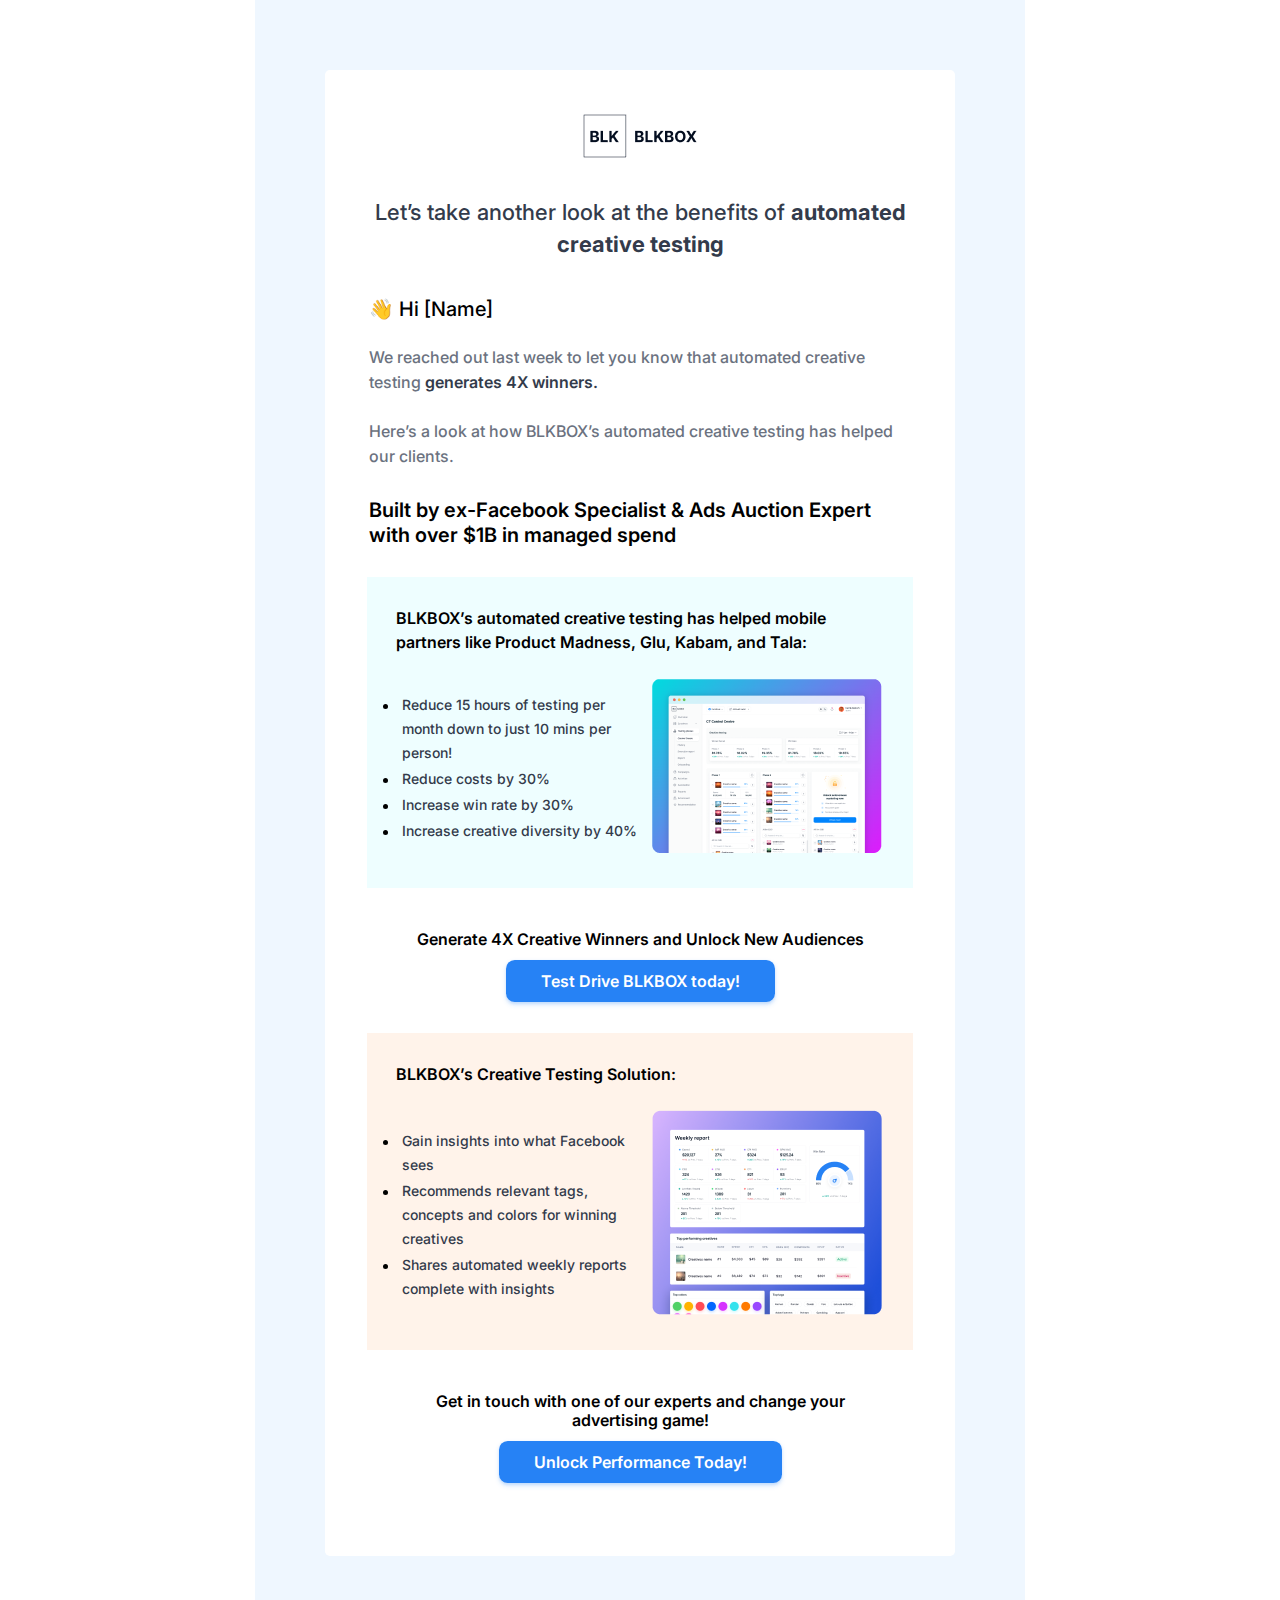
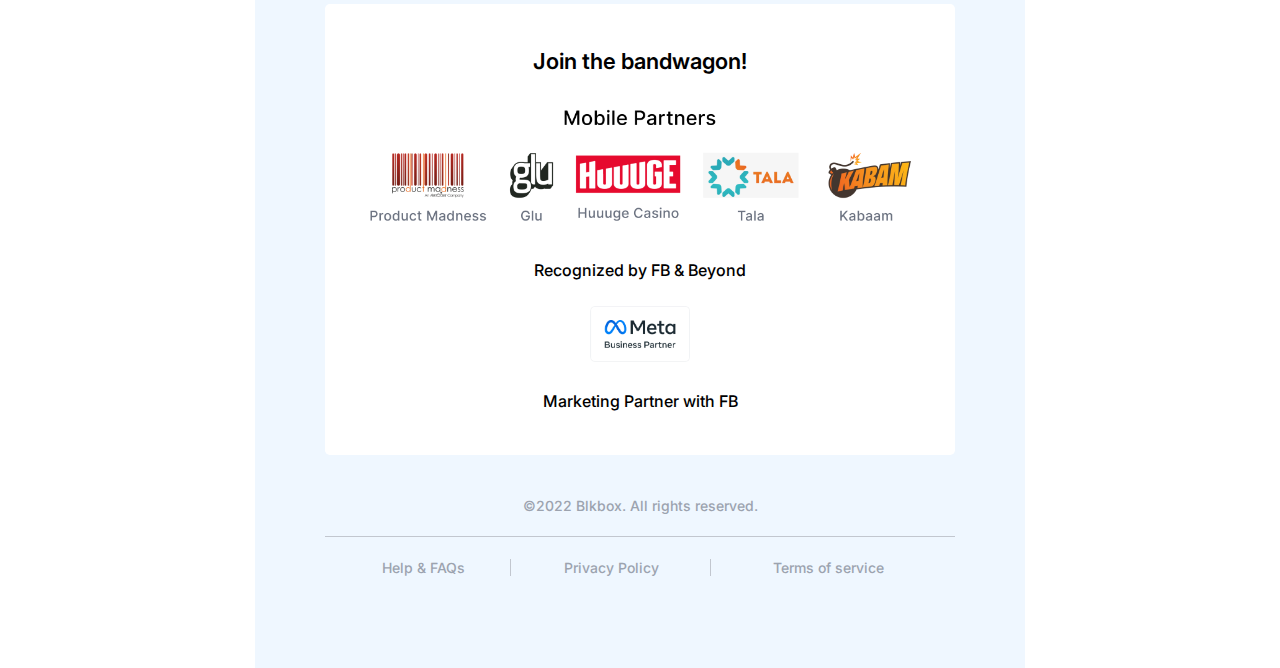
==== index.html @ ab75a980 "completed email-template" ====
<!DOCTYPE html>
<html>
  <head>
    <title>Title of the document</title>
    <link rel="stylesheet" href="./style.css" />
    <link rel="preconnect" href="https://fonts.googleapis.com" />
    <link rel="preconnect" href="https://fonts.gstatic.com" crossorigin />
    <link
      href="https://fonts.googleapis.com/css2?family=Inter:wght@100;200;300;400;500;600;700;800;900&display=swap"
      rel="stylesheet"
    />
  </head>

  <body>
    <div class="container">
      <div class="wrapper">
        <table>
          <tbody>
            <tr>
              <th style="padding-bottom: 32px">
                <img src="./images/Group 48096041.png" />
              </th>
            </tr>

            <tr>
              <td
                style="
                  font-family: 'Inter', Helvetica, Arial, sans-serif;
                  font-size: 22px;
                  text-align: center;
                  font-weight: 500;
                  line-height: 32px;
                  color: #333b4b;
                  padding-bottom: 35px;
                "
              >
                Let’s take another look at the benefits of
                <span style="font-weight: bold"
                  >automated creative testing</span
                >
              </td>
            </tr>

            <tr>
              <td
                style="
                  font-weight: 500;
                  font-size: 20px;
                  padding-bottom: 22px;
                  font-family: 'Inter', Helvetica, Arial, sans-serif;
                "
              >
                👋 Hi [Name]
              </td>
            </tr>

            <tr>
              <td
                style="
                  font-size: 16px;
                  font-weight: 500;
                  padding-bottom: 22px;
                  font-family: 'Inter', Helvetica, Arial, sans-serif;
                  color: #6b7280;
                  line-height: 25px;
                "
              >
                We reached out last week to let you know that automated creative
                testing
                <span style="font-weight: 600; color: #333b4b"
                  >generates 4X winners.</span
                >
              </td>
            </tr>

            <tr>
              <td
                style="
                  font-size: 16px;
                  font-weight: 500;
                  padding-bottom: 27px;
                  font-family: 'Inter', Helvetica, Arial, sans-serif;
                  color: #6b7280;
                  line-height: 25px;
                "
              >
                Here’s a look at how BLKBOX’s automated creative testing has
                helped our clients.
              </td>
            </tr>

            <tr>
              <td
                style="
                  font-size: 20px;
                  font-weight: 600;
                  padding-bottom: 27px;
                  font-family: 'Inter', Helvetica, Arial, sans-serif;
                  line-height: 25px;
                "
              >
                Built by ex-Facebook Specialist & Ads Auction Expert with over
                $1B in managed spend
              </td>
            </tr>
          </tbody>
        </table>

        <table
          style="
            background: #eefeff;
            padding: 27px;
            font-family: 'Inter', Helvetica, Arial, sans-serif;
          "
        >
          <tbody>
            <tr>
              <td
                style="
                  font-style: normal;
                  font-weight: 600;
                  font-size: 16px;
                  line-height: 24px;
                  padding-bottom: 20px;
                "
              >
                BLKBOX’s automated creative testing has helped mobile partners
                like Product Madness, Glu, Kabam, and Tala:
              </td>
            </tr>

            <tr>
              <td>
                <table>
                  <tbody
                    style="font-family: 'Inter', Helvetica, Arial, sans-serif"
                  >
                    <tr>
                      <td>
                        <!-- bullets -->
                        <table>
                          <tbody>
                            <tr>
                              <td style="vertical-align: top; padding-top: 2px">
                                <li></li>
                              </td>
                              <td
                                style="
                                  font-weight: 500;
                                  font-size: 14px;
                                  line-height: 24px;
                                  color: #333b4b;
                                "
                              >
                                Reduce 15 hours of testing per month down to
                                just 10 mins per person!
                              </td>
                            </tr>
                            <tr>
                              <td style="vertical-align: top; padding-top: 2px">
                                <li></li>
                              </td>
                              <td
                                style="
                                  font-weight: 500;
                                  font-size: 14px;
                                  line-height: 24px;
                                  color: #333b4b;
                                "
                              >
                                Reduce costs by 30%
                              </td>
                            </tr>
                            <tr>
                              <td style="vertical-align: top; padding-top: 2px">
                                <li></li>
                              </td>
                              <td
                                style="
                                  font-weight: 500;
                                  font-size: 14px;
                                  line-height: 24px;
                                  color: #333b4b;
                                "
                              >
                                Increase win rate by 30%
                              </td>
                            </tr>
                            <tr>
                              <td style="vertical-align: top; padding-top: 2px">
                                <li></li>
                              </td>
                              <td
                                style="
                                  font-weight: 500;
                                  font-size: 14px;
                                  line-height: 24px;
                                  color: #333b4b;
                                "
                              >
                                Increase creative diversity by 40%
                              </td>
                            </tr>
                          </tbody>
                        </table>
                      </td>
                      <td>
                        <img src="./images/multi-color 1.png" />
                      </td>
                    </tr>
                  </tbody>
                </table>
              </td>
            </tr>
          </tbody>
        </table>

        <table
          style="
            margin: 2.5rem auto;
            font-family: 'Inter', Helvetica, Arial, sans-serif;
          "
        >
          <tbody>
            <tr>
              <td
                style="
                  font-size: 16px;
                  line-height: 19px;
                  font-weight: 600;
                  padding-bottom: 20px;
                "
              >
                Generate 4X Creative Winners and Unlock New Audiences
              </td>
            </tr>
            <tr>
              <td style="text-align: center">
                <a
                  href="#"
                  style="
                    background: #2682f5;
                    text-align: center;
                    padding: 11px 35px;
                    border-radius: 8.7px;
                    color: white;
                    box-shadow: 0px 1.26263px 2.52525px rgba(38, 130, 245, 0.14),
                      0px 2.52525px 5.05051px rgba(38, 130, 245, 0.16);
                    font-size: 16px;
                    line-height: 19px;
                    font-weight: 600;
                  "
                  >Test Drive BLKBOX today!</a
                >
              </td>
            </tr>
          </tbody>
        </table>

        <table
          style="
            background: #fff3ea;
            padding: 27px;
            font-family: 'Inter', Helvetica, Arial, sans-serif;
          "
        >
          <tbody>
            <tr>
              <td
                style="
                  font-style: normal;
                  font-weight: 600;
                  font-size: 16px;
                  line-height: 24px;
                  padding-bottom: 20px;
                "
              >
                BLKBOX’s Creative Testing Solution:
              </td>
            </tr>
            <tr>
              <td>
                <table>
                  <tbody>
                    <tr>
                      <td>
                        <table>
                          <tbody>
                            <tr>
                              <td style="vertical-align: top; padding-top: 2px">
                                <li></li>
                              </td>
                              <td
                                style="
                                  font-weight: 500;
                                  font-size: 14px;
                                  line-height: 24px;
                                  color: #333b4b;
                                "
                              >
                                Gain insights into what Facebook sees
                              </td>
                            </tr>
                            <tr>
                              <td style="vertical-align: top; padding-top: 2px">
                                <li></li>
                              </td>
                              <td
                                style="
                                  font-weight: 500;
                                  font-size: 14px;
                                  line-height: 24px;
                                  color: #333b4b;
                                "
                              >
                                Recommends relevant tags, concepts and colors
                                for winning creatives
                              </td>
                            </tr>
                            <tr>
                              <td style="vertical-align: top; padding-top: 2px">
                                <li></li>
                              </td>
                              <td
                                style="
                                  font-weight: 500;
                                  font-size: 14px;
                                  line-height: 24px;
                                  color: #333b4b;
                                "
                              >
                                Shares automated weekly reports complete with
                                insights
                              </td>
                            </tr>
                          </tbody>
                        </table>
                      </td>
                      <td>
                        <img src="./images/multi-color 1 (1).png" />
                      </td>
                    </tr>
                  </tbody>
                </table>
              </td>
            </tr>
          </tbody>
        </table>

        <table
          style="
            margin: 2.5rem auto;
            font-family: 'Inter', Helvetica, Arial, sans-serif;
            padding: 0 60px;
            text-align: center;
          "
        >
          <tbody>
            <tr>
              <td
                style="
                  font-size: 16px;
                  line-height: 19px;
                  font-weight: 600;
                  padding-bottom: 20px;
                "
              >
                Get in touch with one of our experts and change your advertising
                game!
              </td>
            </tr>
            <tr>
              <td style="text-align: center">
                <a
                  href="#"
                  style="
                    background: #2682f5;
                    text-align: center;
                    padding: 11px 35px;
                    border-radius: 8.7px;
                    color: white;
                    box-shadow: 0px 1.26263px 2.52525px rgba(38, 130, 245, 0.14),
                      0px 2.52525px 5.05051px rgba(38, 130, 245, 0.16);
                    font-size: 16px;
                    line-height: 19px;
                    font-weight: 600;
                  "
                  >Unlock Performance Today!</a
                >
              </td>
            </tr>
          </tbody>
        </table>
      </div>

      <!-- footer -->
      <div class="wrapper" style="margin-top: 3rem">
        <table style="margin: 0 auto 27px; text-align: center">
          <tbody>
            <tr>
              <td
                style="
                  font-weight: 600;
                  font-size: 22px;
                  line-height: 27px;
                  font-family: 'Inter', Helvetica, Arial, sans-serif;
                "
                ;
              >
                Join the bandwagon!
              </td>
            </tr>
          </tbody>
        </table>

        <table class="" style="margin-bottom: 30px">
          <tbody>
            <tr>
              <td>
                <img src="./images/Frame 48096528.png" alt="" width="100%" />
              </td>
            </tr>
          </tbody>
        </table>

        <table
          style="
            margin: 0 auto;
            text-align: center;
            font-family: 'Inter', Helvetica, Arial, sans-serif;
          "
        >
          <tbody class="center">
            <tr style="font-weight: 500; font-size: 16px; line-height: 19px">
              <td>Recognized by FB & Beyond</td>
            </tr>
            <tr>
              <td style="padding: 24px 0">
                <img src="./images/meta.png" alt="" style="width: 100px" />
              </td>
            </tr>
            <tr style="font-weight: 500; font-size: 16px; line-height: 19px">
              <td>Marketing Partner with FB</td>
            </tr>
          </tbody>
        </table>
      </div>
      <table
        style="
          text-align: center;
          margin: 0 auto;
          padding: 40px 10px 20px;
          color: #9ca3af;
          font-size: 14px;
          font-weight: 500;
          font-family: 'Inter', Helvetica, Arial, sans-serif;
        "
      >
        <tfoot>
          <tr>
            <td><span>&copy;</span>2022 Blkbox. All rights reserved.</td>
          </tr>
        </tfoot>
      </table>
      <table
        style="
          width: 100%;
          border-top: 1px solid #c2c7cf;
          text-align: center;
          margin: 0 auto;
          padding: 20px 10px;
          color: #9ca3af;
          font-size: 14px;
          font-weight: 500;
          font-family: 'Inter', Helvetica, Arial, sans-serif;
        "
      >
        <tfoot>
          <tr>
            <td style="border-right: 1px solid #c2c7cf">Help & FAQs</td>
            <td style="border-right: 1px solid #c2c7cf">Privacy Policy</td>
            <td>Terms of service</td>
          </tr>
        </tfoot>
      </table>
    </div>
  </body>
</html>
---- style.css ----
*{
    margin: 0;
    padding: 0;
   
}
a{
    text-decoration: none;
}

body{
    font-family: 'Inter';
    font-style: normal;
}

table, tbody, tr,td ,th, img{
    margin: 0;
    padding: 0;
}

/* ul li {
    list-style-position: inside;
} */

.container{
    background-color: #EFF7FF;
    height: 100%;
    width: 100%;
    max-width: 630px;
    margin: 0 auto;
    padding: 70px;
}

.wrapper{
    background-color: white;
    padding: 42px;
    max-width: 546px;
    margin: 0 auto;
    border-radius: 4.86111px;
}



img{
    display: inline-block;
}

.center td{
    text-align: center;
}
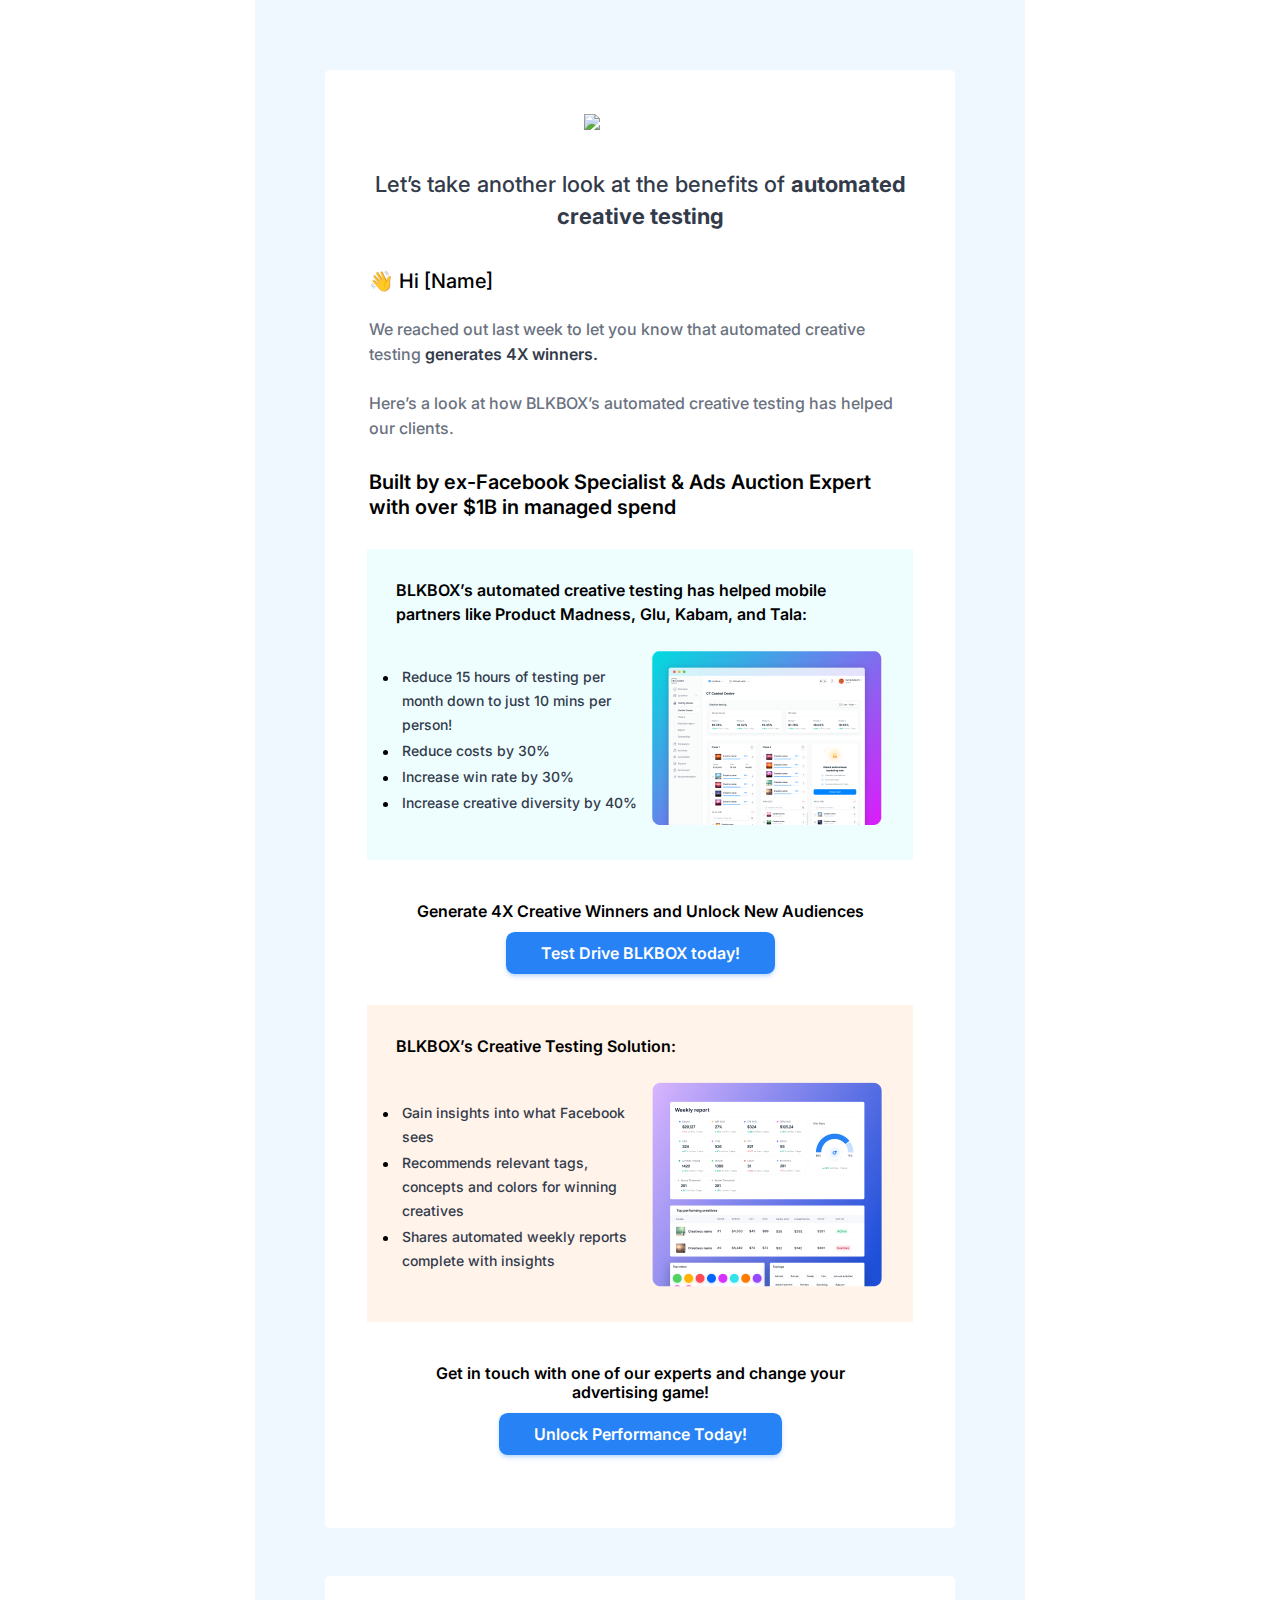
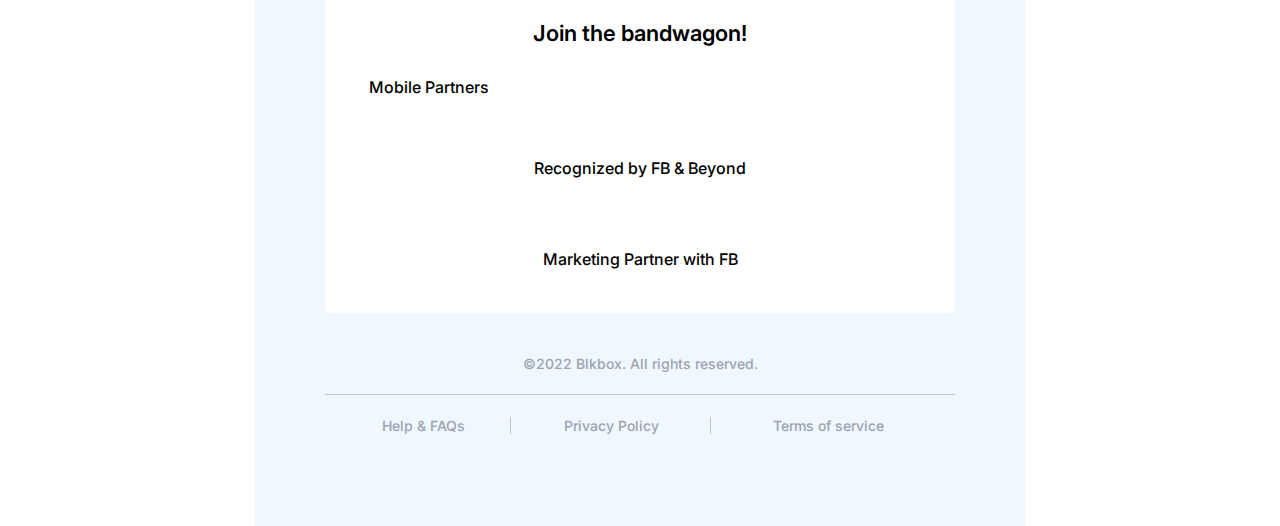
==== commit b580e588: "replace images links" ====
--- a/index.html
+++ b/index.html
@@ -18,7 +18,7 @@
           <tbody>
             <tr>
               <th style="padding-bottom: 32px">
-                <img src="./images/Group 48096041.png" />
+                <img src="https://d3k81ch9hvuctc.cloudfront.net/company/U2G5z5/images/5319cda0-3e7f-4f54-956c-07dd5ef8626b.png" style="width: 112px;" />
               </th>
             </tr>
 
@@ -414,10 +414,13 @@
         </table>
 
         <table class="" style="margin-bottom: 30px">
-          <tbody>
+          <tbody class="center">
+            <tr style="font-weight: 500; font-size: 16px; line-height: 19px ;">
+                <td>Mobile Partners</td>
+              </tr>
             <tr>
               <td>
-                <img src="./images/Frame 48096528.png" alt="" width="100%" />
+                <img src="https://blkbox-web-assets.s3.amazonaws.com/email_assets/brands.png"alt="" width="100%" style="margin-top: 22px" />
               </td>
             </tr>
           </tbody>
@@ -436,7 +439,7 @@
             </tr>
             <tr>
               <td style="padding: 24px 0">
-                <img src="./images/meta.png" alt="" style="width: 100px" />
+                <img src="https://blkbox-web-assets.s3.amazonaws.com/email_assets/meta.png" alt="" style="width: 100px" />
               </td>
             </tr>
             <tr style="font-weight: 500; font-size: 16px; line-height: 19px">
